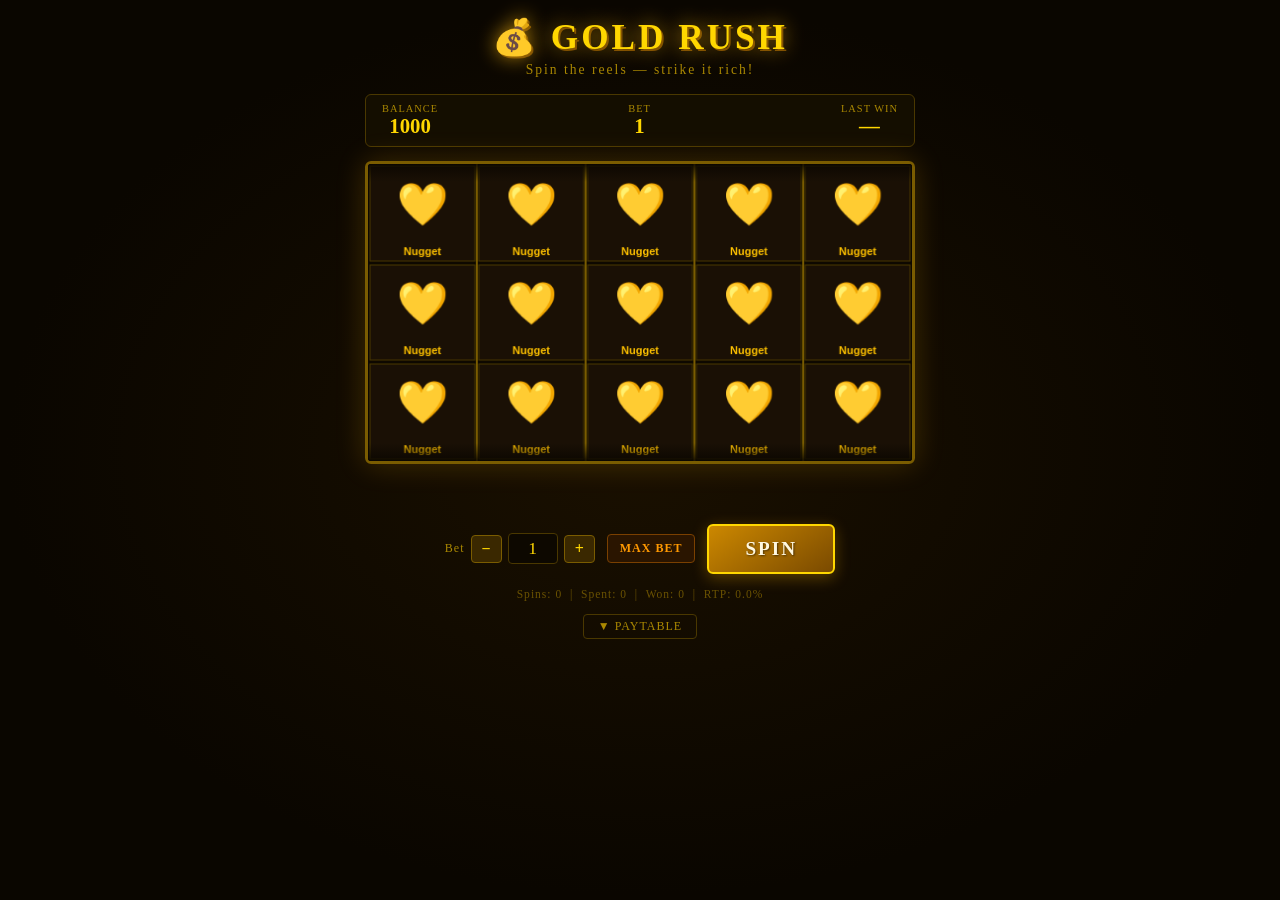
==== index.html @ b154edf0 "feat: Gold Rush slot game — core engine and deployment - 5-reel × 3-row canvas slot engine with 20 p" ====
<!DOCTYPE html>
<html lang="en">
<head>
  <meta charset="UTF-8" />
  <meta name="viewport" content="width=device-width, initial-scale=1.0" />
  <title>Gold Rush Slots</title>
  <link rel="stylesheet" href="css/style.css" />
</head>
<body>
  <h1>💰 Gold Rush</h1>
  <p class="subtitle">Spin the reels — strike it rich!</p>

  <div class="game-container">

    <!-- Balance bar -->
    <div class="balance-bar">
      <div class="balance-item">
        <span class="balance-label">Balance</span>
        <span class="balance-value" id="balanceDisplay">1000</span>
      </div>
      <div class="balance-item">
        <span class="balance-label">Bet</span>
        <span class="balance-value" id="betDisplay">1</span>
      </div>
      <div class="balance-item">
        <span class="balance-label">Last Win</span>
        <span class="balance-value" id="lastWinDisplay">—</span>
      </div>
    </div>

    <!-- Reels -->
    <div class="reel-wrapper">
      <div class="reel-overlay-top"></div>
      <canvas id="reelCanvas"></canvas>
      <div class="reel-overlay-bottom"></div>
    </div>

    <!-- Win message -->
    <div class="win-display" id="winDisplay"></div>

    <!-- Controls -->
    <div class="controls">
      <div class="bet-group">
        <span class="bet-label">Bet</span>
        <button class="btn btn-small" id="betDown">−</button>
        <span class="bet-display" id="betValue">1</span>
        <button class="btn btn-small" id="betUp">+</button>
      </div>
      <button class="btn btn-max-bet" id="maxBet">MAX BET</button>
      <button class="btn btn-spin" id="spinBtn">SPIN</button>
    </div>

    <!-- Stats -->
    <div class="stats-bar" id="statsBar">
      Spins: 0 &nbsp;|&nbsp; Spent: 0 &nbsp;|&nbsp; Won: 0 &nbsp;|&nbsp; RTP: —
    </div>

    <!-- Paytable toggle -->
    <button class="paytable-toggle" id="paytableToggle">▼ PAYTABLE</button>

    <div class="paytable-panel" id="paytablePanel">
      <div class="paytable-title">— PAYTABLE (multiplier × bet) —</div>
      <div class="paytable-grid" id="paytableGrid"></div>
    </div>

  </div>

  <script src="js/symbols.js"></script>
  <script src="js/rng.js"></script>
  <script src="js/winDetection.js"></script>
  <script src="js/renderer.js"></script>
  <script src="js/game.js"></script>
  <script>
    // Init renderer
    const canvas = document.getElementById('reelCanvas');
    const renderer = new Renderer(canvas);
    renderer.drawGrid(renderer.grid, [], 0);

    // Init game
    const game = new GoldRushGame(renderer);

    // UI elements
    const balanceEl = document.getElementById('balanceDisplay');
    const betValueEl = document.getElementById('betValue');
    const betDisplayEl = document.getElementById('betDisplay');
    const lastWinEl = document.getElementById('lastWinDisplay');
    const winDisplayEl = document.getElementById('winDisplay');
    const spinBtn = document.getElementById('spinBtn');
    const statsBar = document.getElementById('statsBar');

    function updateUI() {
      const stats = game.getStats();
      balanceEl.textContent = stats.balance;
      betValueEl.textContent = stats.bet;
      betDisplayEl.textContent = stats.bet;
      const s = stats;
      statsBar.innerHTML = `Spins: ${s.spinCount} &nbsp;|&nbsp; Spent: ${s.totalSpent} &nbsp;|&nbsp; Won: ${s.totalWon} &nbsp;|&nbsp; RTP: ${s.rtp}%`;
    }

    game.onBalanceChange = (bal) => {
      balanceEl.textContent = bal;
    };

    game.onWin = (wins, payout) => {
      lastWinEl.textContent = payout;
      lastWinEl.classList.add('win-flash');
      setTimeout(() => lastWinEl.classList.remove('win-flash'), 2000);

      const lineWins = wins.filter(w => w.payline);
      const scatterWin = wins.find(w => w.symbol === 'scatter' && !w.payline);
      const parts = [];
      if (scatterWin) parts.push(`${scatterWin.count}× SCATTER pays ${scatterWin.payout}!`);
      if (lineWins.length > 0) {
        const best = lineWins.reduce((a, b) => a.payout > b.payout ? a : b);
        const sym = SYMBOLS[best.symbol.toUpperCase()] || Object.values(SYMBOLS).find(s => s.id === best.symbol);
        parts.push(`${best.count}× ${sym ? sym.emoji + sym.label : best.symbol} → ${best.payout} coins`);
        if (lineWins.length > 1) parts.push(`+${lineWins.length - 1} more line${lineWins.length > 2 ? 's' : ''}!`);
      }
      winDisplayEl.textContent = parts.join('  ·  ');
      setTimeout(() => { winDisplayEl.textContent = ''; }, 4000);
      updateUI();
    };

    game.onSpin = () => {
      spinBtn.disabled = true;
      spinBtn.classList.add('spinning');
      spinBtn.textContent = '...';
      winDisplayEl.textContent = '';
      lastWinEl.textContent = '—';
      updateUI();
    };

    // Bet controls
    document.getElementById('betDown').addEventListener('click', () => {
      game.setBet(game.bet - 1);
      updateUI();
    });
    document.getElementById('betUp').addEventListener('click', () => {
      game.setBet(game.bet + 1);
      updateUI();
    });
    document.getElementById('maxBet').addEventListener('click', () => {
      game.setBet(50);
      updateUI();
    });

    // Spin
    spinBtn.addEventListener('click', async () => {
      if (!game.canSpin()) return;
      await game.spin();
      spinBtn.disabled = false;
      spinBtn.classList.remove('spinning');
      spinBtn.textContent = 'SPIN';
      if (game.balance < game.bet) {
        spinBtn.disabled = true;
        winDisplayEl.textContent = '💸 Out of coins! Refresh to restart.';
      }
      updateUI();
    });

    // Spacebar to spin
    document.addEventListener('keydown', (e) => {
      if (e.code === 'Space' && game.canSpin()) {
        e.preventDefault();
        spinBtn.click();
      }
    });

    // Paytable
    const paytablePanel = document.getElementById('paytablePanel');
    const paytableGrid = document.getElementById('paytableGrid');
    document.getElementById('paytableToggle').addEventListener('click', function () {
      paytablePanel.classList.toggle('open');
      this.textContent = paytablePanel.classList.contains('open') ? '▲ PAYTABLE' : '▼ PAYTABLE';
    });

    // Build paytable
    Object.entries(PAYTABLE).forEach(([id, pays]) => {
      const sym = Object.values(SYMBOLS).find(s => s.id === id);
      if (!sym) return;
      const row = document.createElement('div');
      row.className = 'pt-row';
      row.innerHTML = `<span class="pt-sym">${sym.emoji} ${sym.label}</span>
        <span class="pt-vals">3×${pays[3] || '—'} · 4×${pays[4] || '—'} · 5×${pays[5] || '—'}</span>`;
      paytableGrid.appendChild(row);
    });

    updateUI();
  </script>
</body>
</html>
---- css/style.css ----
* { box-sizing: border-box; margin: 0; padding: 0; }

body {
  background: #0a0600;
  color: #f5d060;
  font-family: 'Georgia', serif;
  min-height: 100vh;
  display: flex;
  flex-direction: column;
  align-items: center;
  padding: 16px;
  background-image:
    radial-gradient(ellipse at center, #1a1000 0%, #0a0600 70%);
}

h1 {
  font-size: clamp(1.4rem, 4vw, 2.2rem);
  color: #FFD700;
  text-shadow: 0 0 20px #b8860b, 2px 2px 0 #7a4a00;
  letter-spacing: 3px;
  margin-bottom: 4px;
  text-transform: uppercase;
}

.subtitle {
  color: #aa8800;
  font-size: 0.85rem;
  letter-spacing: 2px;
  margin-bottom: 16px;
}

.game-container {
  display: flex;
  flex-direction: column;
  align-items: center;
  gap: 14px;
  max-width: 600px;
  width: 100%;
}

/* Reel canvas */
.reel-wrapper {
  position: relative;
  border: 3px solid #7a5c00;
  border-radius: 6px;
  box-shadow: 0 0 30px rgba(255,180,0,0.2), inset 0 0 20px rgba(0,0,0,0.6);
  overflow: hidden;
  width: 100%;
  max-width: 550px;
}

#reelCanvas {
  display: block;
  width: 100%;
  height: auto;
  background: #0d0800;
}

/* Top strip */
.reel-overlay-top, .reel-overlay-bottom {
  position: absolute;
  left: 0; right: 0;
  height: 18px;
  pointer-events: none;
  z-index: 2;
}
.reel-overlay-top { top: 0; background: linear-gradient(to bottom, rgba(10,6,0,0.85), transparent); }
.reel-overlay-bottom { bottom: 0; background: linear-gradient(to top, rgba(10,6,0,0.85), transparent); }

/* Balance bar */
.balance-bar {
  display: flex;
  justify-content: space-between;
  align-items: center;
  width: 100%;
  max-width: 550px;
  background: #140e00;
  border: 1px solid #4a3800;
  border-radius: 6px;
  padding: 8px 16px;
  gap: 8px;
}

.balance-item {
  display: flex;
  flex-direction: column;
  align-items: center;
}

.balance-label {
  font-size: 0.65rem;
  color: #aa8800;
  letter-spacing: 1px;
  text-transform: uppercase;
}

.balance-value {
  font-size: 1.3rem;
  font-weight: bold;
  color: #FFD700;
}

.balance-value.win-flash {
  color: #00ff88;
  text-shadow: 0 0 10px #00ff88;
}

/* Controls */
.controls {
  display: flex;
  align-items: center;
  justify-content: center;
  gap: 12px;
  width: 100%;
  max-width: 550px;
  flex-wrap: wrap;
}

.bet-group {
  display: flex;
  align-items: center;
  gap: 6px;
}

.bet-label {
  font-size: 0.75rem;
  color: #aa8800;
  letter-spacing: 1px;
}

.btn {
  border: none;
  cursor: pointer;
  font-family: inherit;
  border-radius: 4px;
  transition: filter 0.1s, transform 0.1s;
  font-weight: bold;
}
.btn:hover { filter: brightness(1.15); }
.btn:active { transform: scale(0.96); }
.btn:disabled { opacity: 0.4; cursor: not-allowed; transform: none; filter: none; }

.btn-small {
  background: #3a2800;
  color: #FFD700;
  border: 1px solid #7a5c00;
  padding: 4px 10px;
  font-size: 1rem;
}

.bet-display {
  background: #0d0800;
  color: #FFD700;
  border: 1px solid #4a3800;
  padding: 4px 12px;
  font-size: 1.1rem;
  min-width: 50px;
  text-align: center;
  border-radius: 4px;
}

.btn-spin {
  background: linear-gradient(145deg, #cc8800, #7a4a00);
  color: #fff8e0;
  border: 2px solid #FFD700;
  padding: 12px 36px;
  font-size: 1.2rem;
  letter-spacing: 2px;
  text-shadow: 1px 1px 2px rgba(0,0,0,0.5);
  box-shadow: 0 4px 15px rgba(255,180,0,0.3);
  border-radius: 6px;
}

.btn-spin.spinning {
  background: linear-gradient(145deg, #555, #333);
  border-color: #888;
  color: #aaa;
}

.btn-max-bet {
  background: #2a1500;
  color: #ff9900;
  border: 1px solid #7a4000;
  padding: 6px 12px;
  font-size: 0.75rem;
  letter-spacing: 1px;
}

/* Win display */
.win-display {
  min-height: 32px;
  text-align: center;
  font-size: 1rem;
  color: #00ff88;
  text-shadow: 0 0 8px #00cc66;
  letter-spacing: 1px;
  font-weight: bold;
}

/* Paytable */
.paytable-toggle {
  background: none;
  border: 1px solid #4a3800;
  color: #aa8800;
  padding: 4px 14px;
  font-size: 0.75rem;
  letter-spacing: 1px;
  cursor: pointer;
  border-radius: 4px;
  font-family: inherit;
}
.paytable-toggle:hover { color: #FFD700; border-color: #7a5c00; }

.paytable-panel {
  display: none;
  background: #0d0800;
  border: 1px solid #4a3800;
  border-radius: 6px;
  padding: 16px;
  width: 100%;
  max-width: 550px;
}
.paytable-panel.open { display: block; }

.paytable-title {
  font-size: 0.9rem;
  color: #FFD700;
  letter-spacing: 2px;
  text-align: center;
  margin-bottom: 10px;
}

.paytable-grid {
  display: grid;
  grid-template-columns: repeat(2, 1fr);
  gap: 6px 16px;
}

.pt-row {
  display: flex;
  justify-content: space-between;
  align-items: center;
  font-size: 0.8rem;
  border-bottom: 1px solid #2a1e00;
  padding: 3px 0;
}

.pt-sym { color: #f5d060; }
.pt-vals { color: #aa8800; font-size: 0.72rem; }

/* Stats */
.stats-bar {
  display: flex;
  gap: 16px;
  font-size: 0.72rem;
  color: #6a5200;
  letter-spacing: 1px;
  flex-wrap: wrap;
  justify-content: center;
}

/* Responsive */
@media (max-width: 480px) {
  .controls { gap: 8px; }
  .btn-spin { padding: 10px 24px; font-size: 1rem; }
  .balance-value { font-size: 1.1rem; }
}
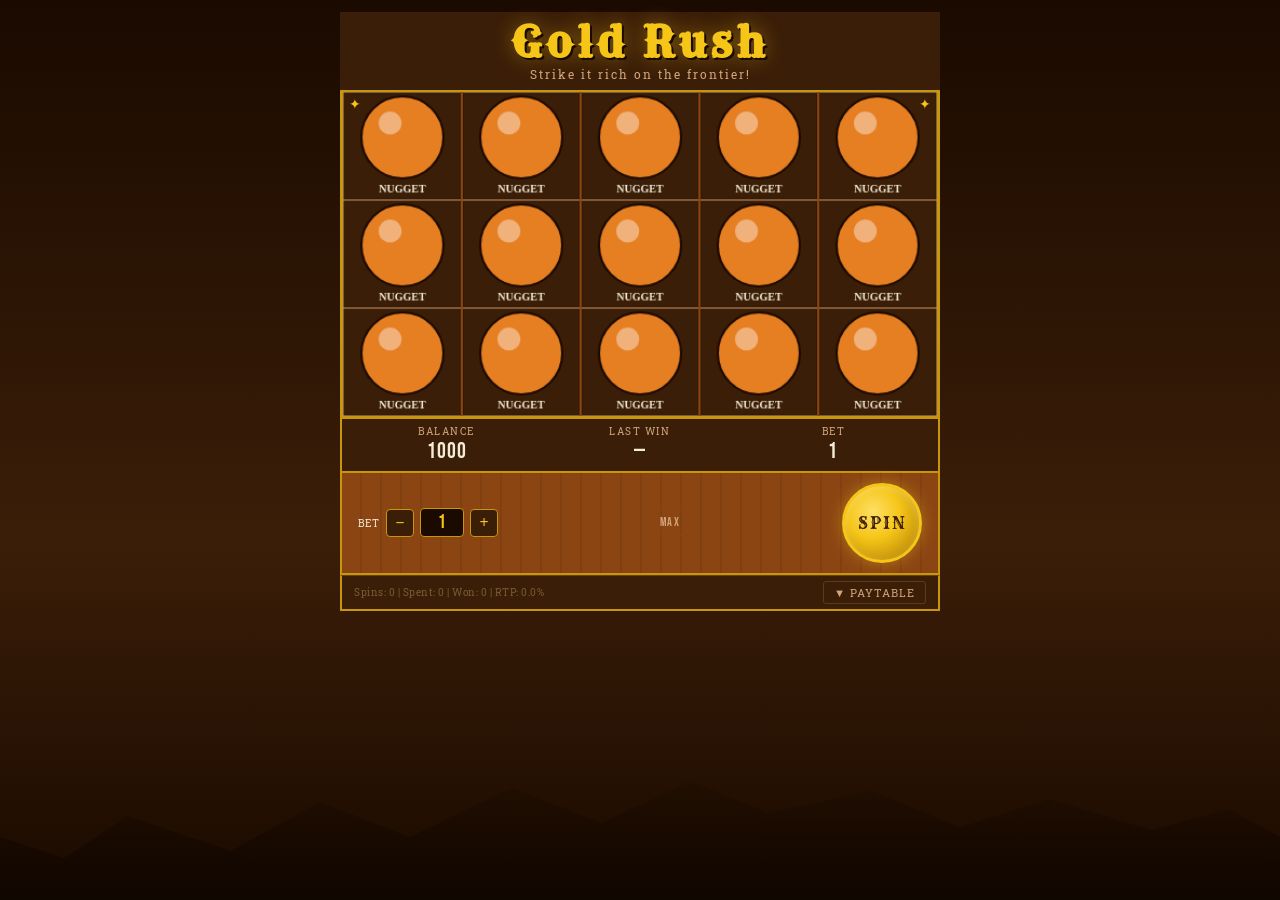
==== commit 7be2bf18: "feat: integrate UX design spec (LUC-4) into Gold Rush slot game - Apply color palette: #F5C518 gold," ====
--- a/index.html
+++ b/index.html
@@ -7,10 +7,25 @@
   <link rel="stylesheet" href="css/style.css" />
 </head>
 <body>
-  <h1>💰 Gold Rush</h1>
-  <p class="subtitle">Spin the reels — strike it rich!</p>
-
-  <div class="game-container">
+  <div class="game-wrapper">
+
+    <!-- Header -->
+    <div class="game-header">
+      <h1>Gold Rush</h1>
+      <p class="subtitle">Strike it rich on the frontier!</p>
+    </div>
+
+    <!-- Reel section -->
+    <div class="reel-section">
+      <div class="reel-frame">
+        <!-- Win banner slides in over reels -->
+        <div class="win-banner" id="winBanner">
+          <div class="win-banner-label" id="winBannerLabel">WIN!</div>
+          <div class="win-banner-amount" id="winBannerAmount"></div>
+        </div>
+        <canvas id="reelCanvas"></canvas>
+      </div>
+    </div>
 
     <!-- Balance bar -->
     <div class="balance-bar">
@@ -19,48 +34,48 @@
         <span class="balance-value" id="balanceDisplay">1000</span>
       </div>
       <div class="balance-item">
-        <span class="balance-label">Bet</span>
-        <span class="balance-value" id="betDisplay">1</span>
-      </div>
-      <div class="balance-item">
         <span class="balance-label">Last Win</span>
         <span class="balance-value" id="lastWinDisplay">—</span>
       </div>
-    </div>
-
-    <!-- Reels -->
-    <div class="reel-wrapper">
-      <div class="reel-overlay-top"></div>
-      <canvas id="reelCanvas"></canvas>
-      <div class="reel-overlay-bottom"></div>
-    </div>
-
-    <!-- Win message -->
-    <div class="win-display" id="winDisplay"></div>
-
-    <!-- Controls -->
-    <div class="controls">
+      <div class="balance-item">
+        <span class="balance-label">Bet</span>
+        <span class="balance-value" id="betDisplayTop">1</span>
+      </div>
+    </div>
+
+    <!-- Bonus badge -->
+    <div class="bonus-badge" id="bonusBadge">FREE SPINS — ×2</div>
+
+    <!-- Control bar -->
+    <div class="control-bar">
       <div class="bet-group">
         <span class="bet-label">Bet</span>
-        <button class="btn btn-small" id="betDown">−</button>
+        <button class="btn-adj" id="betDown" aria-label="Decrease bet">−</button>
         <span class="bet-display" id="betValue">1</span>
-        <button class="btn btn-small" id="betUp">+</button>
-      </div>
-      <button class="btn btn-max-bet" id="maxBet">MAX BET</button>
-      <button class="btn btn-spin" id="spinBtn">SPIN</button>
-    </div>
-
-    <!-- Stats -->
-    <div class="stats-bar" id="statsBar">
-      Spins: 0 &nbsp;|&nbsp; Spent: 0 &nbsp;|&nbsp; Won: 0 &nbsp;|&nbsp; RTP: —
-    </div>
-
-    <!-- Paytable toggle -->
-    <button class="paytable-toggle" id="paytableToggle">▼ PAYTABLE</button>
-
+        <button class="btn-adj" id="betUp" aria-label="Increase bet">+</button>
+      </div>
+
+      <button class="btn-max-bet" id="maxBet">MAX</button>
+
+      <div class="spin-btn-wrap">
+        <button class="btn-spin" id="spinBtn" aria-label="Spin reels">SPIN</button>
+      </div>
+    </div>
+
+    <!-- Secondary bar: stats + paytable toggle -->
+    <div class="secondary-bar">
+      <span class="stats-text" id="statsBar">Spins: 0 | Spent: 0 | Won: 0 | RTP: —</span>
+      <button class="btn-paytable" id="paytableToggle">▼ PAYTABLE</button>
+    </div>
+
+    <!-- Paytable -->
     <div class="paytable-panel" id="paytablePanel">
-      <div class="paytable-title">— PAYTABLE (multiplier × bet) —</div>
-      <div class="paytable-grid" id="paytableGrid"></div>
+      <div class="paytable-title">Paytable · Multiplier × Bet</div>
+      <div class="pt-grid" id="ptGrid"></div>
+      <p style="font-family:'Roboto Slab',serif;font-size:0.68rem;color:#7a5c30;text-align:center;margin-top:10px;">
+        Wild substitutes all symbols except Scatter &nbsp;·&nbsp;
+        3+ Scatters anywhere = 10 Free Spins (×2 multiplier)
+      </p>
     </div>
 
   </div>
@@ -71,66 +86,93 @@
   <script src="js/renderer.js"></script>
   <script src="js/game.js"></script>
   <script>
-    // Init renderer
+    // ── Init ──────────────────────────────────────────────
     const canvas = document.getElementById('reelCanvas');
     const renderer = new Renderer(canvas);
     renderer.drawGrid(renderer.grid, [], 0);
 
-    // Init game
     const game = new GoldRushGame(renderer);
 
-    // UI elements
-    const balanceEl = document.getElementById('balanceDisplay');
-    const betValueEl = document.getElementById('betValue');
-    const betDisplayEl = document.getElementById('betDisplay');
-    const lastWinEl = document.getElementById('lastWinDisplay');
-    const winDisplayEl = document.getElementById('winDisplay');
-    const spinBtn = document.getElementById('spinBtn');
-    const statsBar = document.getElementById('statsBar');
-
+    // ── DOM refs ──────────────────────────────────────────
+    const balanceEl    = document.getElementById('balanceDisplay');
+    const betValueEl   = document.getElementById('betValue');
+    const betTopEl     = document.getElementById('betDisplayTop');
+    const lastWinEl    = document.getElementById('lastWinDisplay');
+    const spinBtn      = document.getElementById('spinBtn');
+    const statsBar     = document.getElementById('statsBar');
+    const bonusBadge   = document.getElementById('bonusBadge');
+    const winBanner    = document.getElementById('winBanner');
+    const winBannerLabel  = document.getElementById('winBannerLabel');
+    const winBannerAmount = document.getElementById('winBannerAmount');
+
+    let bannerTimer = null;
+
+    // ── Win banner ────────────────────────────────────────
+    function showBanner(label, amount, tier) {
+      winBannerLabel.textContent = label;
+      winBannerAmount.textContent = `${amount} COINS`;
+      winBanner.className = 'win-banner visible' + (tier === 'mega' ? ' mega-win' : tier === 'big' ? ' big-win' : '');
+      if (bannerTimer) clearTimeout(bannerTimer);
+      const duration = tier === 'mega' ? 4000 : tier === 'big' ? 3000 : 2200;
+      bannerTimer = setTimeout(hideBanner, duration);
+    }
+
+    function hideBanner() {
+      winBanner.className = 'win-banner';
+    }
+
+    // ── Stats update ──────────────────────────────────────
     function updateUI() {
-      const stats = game.getStats();
-      balanceEl.textContent = stats.balance;
-      betValueEl.textContent = stats.bet;
-      betDisplayEl.textContent = stats.bet;
-      const s = stats;
-      statsBar.innerHTML = `Spins: ${s.spinCount} &nbsp;|&nbsp; Spent: ${s.totalSpent} &nbsp;|&nbsp; Won: ${s.totalWon} &nbsp;|&nbsp; RTP: ${s.rtp}%`;
-    }
-
-    game.onBalanceChange = (bal) => {
-      balanceEl.textContent = bal;
-    };
-
-    game.onWin = (wins, payout) => {
-      lastWinEl.textContent = payout;
-      lastWinEl.classList.add('win-flash');
-      setTimeout(() => lastWinEl.classList.remove('win-flash'), 2000);
-
-      const lineWins = wins.filter(w => w.payline);
-      const scatterWin = wins.find(w => w.symbol === 'scatter' && !w.payline);
-      const parts = [];
-      if (scatterWin) parts.push(`${scatterWin.count}× SCATTER pays ${scatterWin.payout}!`);
-      if (lineWins.length > 0) {
-        const best = lineWins.reduce((a, b) => a.payout > b.payout ? a : b);
-        const sym = SYMBOLS[best.symbol.toUpperCase()] || Object.values(SYMBOLS).find(s => s.id === best.symbol);
-        parts.push(`${best.count}× ${sym ? sym.emoji + sym.label : best.symbol} → ${best.payout} coins`);
-        if (lineWins.length > 1) parts.push(`+${lineWins.length - 1} more line${lineWins.length > 2 ? 's' : ''}!`);
-      }
-      winDisplayEl.textContent = parts.join('  ·  ');
-      setTimeout(() => { winDisplayEl.textContent = ''; }, 4000);
-      updateUI();
-    };
+      const s = game.getStats();
+      balanceEl.textContent = s.balance;
+      betValueEl.textContent = s.bet;
+      betTopEl.textContent = s.bet;
+      statsBar.textContent = `Spins: ${s.spinCount} | Spent: ${s.totalSpent} | Won: ${s.totalWon} | RTP: ${s.rtp}%`;
+    }
+
+    // ── Game callbacks ────────────────────────────────────
+    game.onBalanceChange = (bal) => { balanceEl.textContent = bal; };
 
     game.onSpin = () => {
       spinBtn.disabled = true;
       spinBtn.classList.add('spinning');
       spinBtn.textContent = '...';
-      winDisplayEl.textContent = '';
+      hideBanner();
       lastWinEl.textContent = '—';
       updateUI();
     };
 
-    // Bet controls
+    game.onWin = (wins, payout) => {
+      lastWinEl.textContent = payout;
+      lastWinEl.classList.add('win-flash');
+      setTimeout(() => lastWinEl.classList.remove('win-flash'), 1800);
+
+      // Determine win tier for banner (Big Win = 20x bet, Mega Win = 50x bet)
+      const multiplier = payout / game.bet;
+      let tier = 'normal', label = 'WIN!';
+      if (multiplier >= 50) { tier = 'mega'; label = '💰 MEGA WIN! 💰'; }
+      else if (multiplier >= 20) { tier = 'big'; label = '★ BIG WIN! ★'; }
+
+      showBanner(label, payout, tier);
+      updateUI();
+    };
+
+    game.onFreeSpinsTriggered = (count, mult) => {
+      bonusBadge.textContent = `FREE SPINS: ${count} remaining (×${mult})`;
+      bonusBadge.classList.add('active');
+      showBanner(`FREE SPINS TRIGGERED!`, `${count} SPINS × ${mult}`, 'big');
+    };
+
+    game.onFreeSpinsUpdate = (remaining) => {
+      bonusBadge.textContent = `FREE SPINS: ${remaining} remaining (×${game.freeSpinsMultiplier})`;
+    };
+
+    game.onFreeSpinsComplete = () => {
+      bonusBadge.classList.remove('active');
+      showBanner('Free Spins Complete!', game.totalWon, 'normal');
+    };
+
+    // ── Bet controls ──────────────────────────────────────
     document.getElementById('betDown').addEventListener('click', () => {
       game.setBet(game.bet - 1);
       updateUI();
@@ -144,47 +186,51 @@
       updateUI();
     });
 
-    // Spin
-    spinBtn.addEventListener('click', async () => {
+    // ── Spin ──────────────────────────────────────────────
+    async function doSpin() {
       if (!game.canSpin()) return;
       await game.spin();
       spinBtn.disabled = false;
       spinBtn.classList.remove('spinning');
-      spinBtn.textContent = 'SPIN';
-      if (game.balance < game.bet) {
+      spinBtn.textContent = game.inBonusRound ? 'FREE' : 'SPIN';
+
+      if (!game.inBonusRound && game.balance < game.bet) {
         spinBtn.disabled = true;
-        winDisplayEl.textContent = '💸 Out of coins! Refresh to restart.';
+        showBanner('Out of Coins!', 'Refresh to restart', 'normal');
       }
       updateUI();
-    });
-
-    // Spacebar to spin
+    }
+
+    spinBtn.addEventListener('click', doSpin);
+
+    // Spacebar shortcut (§5 spec)
     document.addEventListener('keydown', (e) => {
-      if (e.code === 'Space' && game.canSpin()) {
+      if (e.code === 'Space' && !e.repeat && game.canSpin()) {
         e.preventDefault();
-        spinBtn.click();
+        doSpin();
       }
     });
 
-    // Paytable
-    const paytablePanel = document.getElementById('paytablePanel');
-    const paytableGrid = document.getElementById('paytableGrid');
-    document.getElementById('paytableToggle').addEventListener('click', function () {
-      paytablePanel.classList.toggle('open');
-      this.textContent = paytablePanel.classList.contains('open') ? '▲ PAYTABLE' : '▼ PAYTABLE';
-    });
-
-    // Build paytable
+    // ── Paytable ──────────────────────────────────────────
+    const ptGrid = document.getElementById('ptGrid');
     Object.entries(PAYTABLE).forEach(([id, pays]) => {
       const sym = Object.values(SYMBOLS).find(s => s.id === id);
       if (!sym) return;
+      const shapeChar = { star:'★', diamond:'◆', rect:'▬', circle:'●', cross:'✚', horseshoe:'∪', hat:'⌂', square:'■' };
       const row = document.createElement('div');
       row.className = 'pt-row';
-      row.innerHTML = `<span class="pt-sym">${sym.emoji} ${sym.label}</span>
-        <span class="pt-vals">3×${pays[3] || '—'} · 4×${pays[4] || '—'} · 5×${pays[5] || '—'}</span>`;
-      paytableGrid.appendChild(row);
-    });
-
+      row.innerHTML = `<span class="pt-sym" style="color:${sym.color}">${shapeChar[sym.shape]||'•'} ${sym.label}</span>
+        <span class="pt-vals">${pays[3]}× · ${pays[4]}× · ${pays[5]}×</span>`;
+      ptGrid.appendChild(row);
+    });
+
+    document.getElementById('paytableToggle').addEventListener('click', function () {
+      const panel = document.getElementById('paytablePanel');
+      panel.classList.toggle('open');
+      this.textContent = panel.classList.contains('open') ? '▲ PAYTABLE' : '▼ PAYTABLE';
+    });
+
+    // ── Initial render ────────────────────────────────────
     updateUI();
   </script>
 </body>
--- a/css/style.css
+++ b/css/style.css
@@ -1,267 +1,429 @@
+/* Gold Rush Slot — Visual spec integration (LUC-4/LUC-5) */
+/* Fonts: Rye (title/banners), Bebas Neue (balance/bet), Roboto Slab (paytable) */
+@import url('https://fonts.googleapis.com/css2?family=Rye&family=Bebas+Neue&family=Roboto+Slab:wght@400;700&display=swap');
+
+/* Color palette from LUC-4 §2 */
+:root {
+  --gold-primary: #F5C518;
+  --gold-dark: #C8960C;
+  --deep-brown: #3B1E08;
+  --saddle-brown: #8B4513;
+  --warm-tan: #D2A679;
+  --sky-blue: #6BAED6;
+  --crimson-red: #C0392B;
+  --off-white: #F5ECD7;
+  --shadow-black: #1A0A00;
+  --green-win: #27AE60;
+}
+
 * { box-sizing: border-box; margin: 0; padding: 0; }
 
 body {
-  background: #0a0600;
-  color: #f5d060;
-  font-family: 'Georgia', serif;
+  background: linear-gradient(180deg, #1A0A00 0%, #3B1E08 60%, #1A0A00 100%);
   min-height: 100vh;
   display: flex;
   flex-direction: column;
   align-items: center;
-  padding: 16px;
-  background-image:
-    radial-gradient(ellipse at center, #1a1000 0%, #0a0600 70%);
+  padding: 12px 8px 24px;
+  position: relative;
+  overflow-x: hidden;
+}
+
+/* Mountain silhouette background (§8) */
+body::before {
+  content: '';
+  position: fixed;
+  bottom: 0; left: 0; right: 0;
+  height: 140px;
+  background: linear-gradient(to top, #0d0500 0%, transparent 100%);
+  clip-path: polygon(0% 100%, 0% 55%, 5% 70%, 10% 40%, 18% 65%, 25% 30%, 32% 55%, 40% 20%, 47% 45%, 54% 15%, 60% 38%, 68% 22%, 75% 48%, 82% 28%, 90% 50%, 96% 35%, 100% 55%, 100% 100%);
+  pointer-events: none;
+  z-index: 0;
+  opacity: 0.7;
+}
+
+.game-wrapper {
+  position: relative;
+  z-index: 1;
+  display: flex;
+  flex-direction: column;
+  align-items: center;
+  width: 100%;
+  max-width: 600px;
+  gap: 0;
+}
+
+/* ── Header ── */
+.game-header {
+  width: 100%;
+  background: var(--deep-brown);
+  border-bottom: 2px solid var(--gold-dark);
+  padding: 10px 16px 8px;
+  text-align: center;
 }
 
 h1 {
-  font-size: clamp(1.4rem, 4vw, 2.2rem);
-  color: #FFD700;
-  text-shadow: 0 0 20px #b8860b, 2px 2px 0 #7a4a00;
-  letter-spacing: 3px;
-  margin-bottom: 4px;
-  text-transform: uppercase;
+  font-family: 'Rye', 'Georgia', serif;
+  font-size: clamp(1.8rem, 5vw, 2.6rem);
+  color: var(--gold-primary);
+  text-shadow: 2px 2px 0 var(--shadow-black), 0 0 20px rgba(245,197,24,0.4);
+  letter-spacing: 4px;
+  line-height: 1;
 }
 
 .subtitle {
-  color: #aa8800;
-  font-size: 0.85rem;
+  font-family: 'Roboto Slab', serif;
+  color: var(--warm-tan);
+  font-size: 0.78rem;
   letter-spacing: 2px;
-  margin-bottom: 16px;
-}
-
-.game-container {
-  display: flex;
-  flex-direction: column;
-  align-items: center;
-  gap: 14px;
-  max-width: 600px;
-  width: 100%;
-}
-
-/* Reel canvas */
-.reel-wrapper {
+  margin-top: 2px;
+}
+
+/* ── Reel window ── */
+.reel-section {
+  width: 100%;
   position: relative;
-  border: 3px solid #7a5c00;
-  border-radius: 6px;
-  box-shadow: 0 0 30px rgba(255,180,0,0.2), inset 0 0 20px rgba(0,0,0,0.6);
+}
+
+.reel-frame {
+  width: 100%;
+  background: var(--saddle-brown);
+  border: 3px solid var(--gold-dark);
+  border-top: none;
+  position: relative;
   overflow: hidden;
-  width: 100%;
-  max-width: 550px;
-}
+}
+
+/* Gold corner flourishes */
+.reel-frame::before, .reel-frame::after {
+  content: '✦';
+  position: absolute;
+  color: var(--gold-primary);
+  font-size: 14px;
+  top: 4px;
+  z-index: 3;
+  pointer-events: none;
+}
+.reel-frame::before { left: 6px; }
+.reel-frame::after  { right: 6px; }
 
 #reelCanvas {
   display: block;
   width: 100%;
   height: auto;
-  background: #0d0800;
-}
-
-/* Top strip */
-.reel-overlay-top, .reel-overlay-bottom {
+}
+
+/* Payline number indicators on left/right edges */
+.payline-indicators {
+  display: none; /* shown only on wider screens */
+}
+
+/* ── Win banner (§6) — slides down from top of reel window ── */
+.win-banner {
   position: absolute;
-  left: 0; right: 0;
-  height: 18px;
+  top: 0; left: 0; right: 0;
+  transform: translateY(-100%);
+  transition: transform 0.35s cubic-bezier(0.34,1.56,0.64,1);
+  background: rgba(59,30,8,0.94);
+  border-bottom: 2px solid var(--gold-primary);
+  padding: 10px 16px;
+  text-align: center;
+  z-index: 10;
   pointer-events: none;
-  z-index: 2;
-}
-.reel-overlay-top { top: 0; background: linear-gradient(to bottom, rgba(10,6,0,0.85), transparent); }
-.reel-overlay-bottom { bottom: 0; background: linear-gradient(to top, rgba(10,6,0,0.85), transparent); }
-
-/* Balance bar */
+}
+.win-banner.visible { transform: translateY(0); }
+
+.win-banner-label {
+  font-family: 'Rye', serif;
+  color: var(--gold-primary);
+  font-size: clamp(0.9rem, 3vw, 1.4rem);
+  text-shadow: 0 0 12px rgba(245,197,24,0.6);
+  letter-spacing: 3px;
+}
+.win-banner-amount {
+  font-family: 'Bebas Neue', 'Impact', sans-serif;
+  color: var(--off-white);
+  font-size: clamp(1.6rem, 5vw, 2.4rem);
+  letter-spacing: 2px;
+}
+.win-banner.big-win .win-banner-label { color: #FFD700; font-size: clamp(1.1rem, 3.5vw, 1.8rem); }
+.win-banner.mega-win .win-banner-label { color: #FF6B35; font-size: clamp(1.3rem, 4vw, 2rem); animation: winPulse 0.5s ease-in-out infinite alternate; }
+
+@keyframes winPulse {
+  from { text-shadow: 0 0 10px rgba(255,107,53,0.6); }
+  to   { text-shadow: 0 0 30px rgba(255,107,53,1), 0 0 60px rgba(255,107,53,0.4); }
+}
+
+/* ── Balance bar ── */
 .balance-bar {
-  display: flex;
+  width: 100%;
+  background: var(--deep-brown);
+  border: 2px solid var(--gold-dark);
+  border-top: none;
+  display: flex;
+  justify-content: space-around;
+  align-items: center;
+  padding: 6px 12px;
+  gap: 8px;
+}
+
+.balance-item {
+  display: flex;
+  flex-direction: column;
+  align-items: center;
+  min-width: 70px;
+}
+
+.balance-label {
+  font-family: 'Roboto Slab', serif;
+  font-size: 0.6rem;
+  color: var(--warm-tan);
+  letter-spacing: 1.5px;
+  text-transform: uppercase;
+}
+
+.balance-value {
+  font-family: 'Bebas Neue', 'Impact', sans-serif;
+  font-size: 1.4rem;
+  color: var(--off-white);
+  letter-spacing: 1px;
+}
+.balance-value.win-flash {
+  color: var(--green-win);
+  text-shadow: 0 0 8px var(--green-win);
+  transition: color 0.2s, text-shadow 0.2s;
+}
+
+/* ── Bonus round badge ── */
+.bonus-badge {
+  display: none;
+  background: var(--sky-blue);
+  color: var(--shadow-black);
+  font-family: 'Rye', serif;
+  font-size: 0.8rem;
+  letter-spacing: 2px;
+  padding: 4px 12px;
+  border-radius: 20px;
+  text-align: center;
+  animation: badgePulse 1s ease-in-out infinite alternate;
+}
+.bonus-badge.active { display: block; }
+
+@keyframes badgePulse {
+  from { box-shadow: 0 0 6px var(--sky-blue); }
+  to   { box-shadow: 0 0 20px var(--sky-blue), 0 0 40px rgba(107,174,214,0.4); }
+}
+
+/* ── Control bar ── */
+.control-bar {
+  width: 100%;
+  background: var(--saddle-brown);
+  background-image: repeating-linear-gradient(
+    90deg,
+    transparent 0px,
+    transparent 18px,
+    rgba(0,0,0,0.08) 18px,
+    rgba(0,0,0,0.08) 20px
+  );
+  border: 2px solid var(--gold-dark);
+  border-top: none;
+  padding: 10px 16px;
+  display: flex;
+  align-items: center;
   justify-content: space-between;
-  align-items: center;
-  width: 100%;
-  max-width: 550px;
-  background: #140e00;
-  border: 1px solid #4a3800;
-  border-radius: 6px;
-  padding: 8px 16px;
-  gap: 8px;
-}
-
-.balance-item {
-  display: flex;
-  flex-direction: column;
-  align-items: center;
-}
-
-.balance-label {
+  gap: 10px;
+  flex-wrap: wrap;
+}
+
+/* Bet group */
+.bet-group {
+  display: flex;
+  align-items: center;
+  gap: 6px;
+  flex-shrink: 0;
+}
+
+.bet-label {
+  font-family: 'Roboto Slab', serif;
   font-size: 0.65rem;
-  color: #aa8800;
+  color: var(--off-white);
   letter-spacing: 1px;
   text-transform: uppercase;
 }
 
-.balance-value {
-  font-size: 1.3rem;
+.btn-adj {
+  background: var(--deep-brown);
+  color: var(--gold-primary);
+  border: 1px solid var(--gold-dark);
+  width: 28px; height: 28px;
+  border-radius: 4px;
+  font-size: 1rem;
   font-weight: bold;
-  color: #FFD700;
-}
-
-.balance-value.win-flash {
-  color: #00ff88;
-  text-shadow: 0 0 10px #00ff88;
-}
-
-/* Controls */
-.controls {
-  display: flex;
-  align-items: center;
-  justify-content: center;
-  gap: 12px;
-  width: 100%;
-  max-width: 550px;
-  flex-wrap: wrap;
-}
-
-.bet-group {
-  display: flex;
-  align-items: center;
-  gap: 6px;
-}
-
-.bet-label {
+  cursor: pointer;
+  display: flex; align-items: center; justify-content: center;
+  transition: background 0.1s, transform 0.1s;
+  font-family: inherit;
+}
+.btn-adj:hover { background: rgba(245,197,24,0.15); }
+.btn-adj:active { transform: scale(0.92); }
+.btn-adj:disabled { opacity: 0.35; cursor: not-allowed; }
+
+.bet-display {
+  font-family: 'Bebas Neue', sans-serif;
+  font-size: 1.2rem;
+  color: var(--gold-primary);
+  background: var(--shadow-black);
+  border: 1px solid var(--gold-dark);
+  padding: 2px 10px;
+  border-radius: 4px;
+  min-width: 44px;
+  text-align: center;
+  letter-spacing: 1px;
+}
+
+.btn-max-bet {
+  background: transparent;
+  border: 1px solid var(--saddle-brown);
+  color: var(--warm-tan);
+  font-family: 'Bebas Neue', sans-serif;
   font-size: 0.75rem;
-  color: #aa8800;
-  letter-spacing: 1px;
-}
-
-.btn {
-  border: none;
-  cursor: pointer;
-  font-family: inherit;
-  border-radius: 4px;
-  transition: filter 0.1s, transform 0.1s;
-  font-weight: bold;
-}
-.btn:hover { filter: brightness(1.15); }
-.btn:active { transform: scale(0.96); }
-.btn:disabled { opacity: 0.4; cursor: not-allowed; transform: none; filter: none; }
-
-.btn-small {
-  background: #3a2800;
-  color: #FFD700;
-  border: 1px solid #7a5c00;
-  padding: 4px 10px;
-  font-size: 1rem;
-}
-
-.bet-display {
-  background: #0d0800;
-  color: #FFD700;
-  border: 1px solid #4a3800;
-  padding: 4px 12px;
-  font-size: 1.1rem;
-  min-width: 50px;
-  text-align: center;
-  border-radius: 4px;
-}
-
-.btn-spin {
-  background: linear-gradient(145deg, #cc8800, #7a4a00);
-  color: #fff8e0;
-  border: 2px solid #FFD700;
-  padding: 12px 36px;
-  font-size: 1.2rem;
-  letter-spacing: 2px;
-  text-shadow: 1px 1px 2px rgba(0,0,0,0.5);
-  box-shadow: 0 4px 15px rgba(255,180,0,0.3);
-  border-radius: 6px;
-}
-
-.btn-spin.spinning {
-  background: linear-gradient(145deg, #555, #333);
-  border-color: #888;
-  color: #aaa;
-}
-
-.btn-max-bet {
-  background: #2a1500;
-  color: #ff9900;
-  border: 1px solid #7a4000;
-  padding: 6px 12px;
-  font-size: 0.75rem;
-  letter-spacing: 1px;
-}
-
-/* Win display */
-.win-display {
-  min-height: 32px;
-  text-align: center;
-  font-size: 1rem;
-  color: #00ff88;
-  text-shadow: 0 0 8px #00cc66;
-  letter-spacing: 1px;
-  font-weight: bold;
-}
-
-/* Paytable */
-.paytable-toggle {
-  background: none;
-  border: 1px solid #4a3800;
-  color: #aa8800;
-  padding: 4px 14px;
-  font-size: 0.75rem;
-  letter-spacing: 1px;
+  letter-spacing: 1.5px;
+  padding: 5px 10px;
   cursor: pointer;
   border-radius: 4px;
-  font-family: inherit;
-}
-.paytable-toggle:hover { color: #FFD700; border-color: #7a5c00; }
-
+  transition: color 0.1s, border-color 0.1s;
+  flex-shrink: 0;
+}
+.btn-max-bet:hover { color: var(--gold-primary); border-color: var(--gold-dark); }
+.btn-max-bet:disabled { opacity: 0.35; cursor: not-allowed; }
+
+/* SPIN button — circular gold (§5) */
+.spin-btn-wrap {
+  flex: 0 0 auto;
+  display: flex;
+  justify-content: center;
+}
+
+.btn-spin {
+  width: 80px; height: 80px;
+  border-radius: 50%;
+  background: radial-gradient(circle at 38% 35%, #FFE066, var(--gold-primary) 40%, var(--gold-dark) 75%, #7a5c00 100%);
+  border: 3px solid var(--gold-primary);
+  box-shadow: 0 0 16px rgba(245,197,24,0.4), inset 0 2px 6px rgba(255,255,255,0.25);
+  color: var(--deep-brown);
+  font-family: 'Rye', serif;
+  font-size: 1rem;
+  letter-spacing: 2px;
+  cursor: pointer;
+  transition: transform 0.08s, box-shadow 0.15s, background 0.2s;
+  position: relative;
+  overflow: hidden;
+}
+.btn-spin:hover {
+  transform: scale(1.05);
+  box-shadow: 0 0 28px rgba(245,197,24,0.6), inset 0 2px 6px rgba(255,255,255,0.3);
+}
+.btn-spin:active { transform: scale(0.95); }
+.btn-spin:disabled {
+  background: radial-gradient(circle at 38% 35%, #666, #444 60%, #222);
+  border-color: #555;
+  box-shadow: none;
+  color: #888;
+  cursor: not-allowed;
+}
+.btn-spin.spinning {
+  background: radial-gradient(circle at 38% 35%, #888, #555 60%, #333);
+  border-color: #777;
+  color: #aaa;
+  box-shadow: none;
+  animation: spinBtnPulse 0.7s ease-in-out infinite alternate;
+}
+@keyframes spinBtnPulse {
+  from { box-shadow: 0 0 6px rgba(100,100,100,0.3); }
+  to   { box-shadow: 0 0 16px rgba(100,100,100,0.5); }
+}
+
+/* ── Secondary controls ── */
+.secondary-bar {
+  width: 100%;
+  background: var(--deep-brown);
+  border: 2px solid var(--gold-dark);
+  border-top: 1px solid rgba(200,150,12,0.3);
+  display: flex;
+  align-items: center;
+  justify-content: space-between;
+  padding: 5px 12px;
+  gap: 8px;
+  flex-wrap: wrap;
+}
+
+.stats-text {
+  font-family: 'Roboto Slab', serif;
+  font-size: 0.65rem;
+  color: #7a5c30;
+  letter-spacing: 0.5px;
+}
+
+.btn-paytable {
+  background: none;
+  border: 1px solid #5a3c18;
+  color: var(--warm-tan);
+  font-family: 'Roboto Slab', serif;
+  font-size: 0.7rem;
+  letter-spacing: 1px;
+  padding: 3px 10px;
+  cursor: pointer;
+  border-radius: 3px;
+  transition: color 0.1s, border-color 0.1s;
+}
+.btn-paytable:hover { color: var(--gold-primary); border-color: var(--gold-dark); }
+
+/* ── Paytable panel ── */
 .paytable-panel {
   display: none;
-  background: #0d0800;
-  border: 1px solid #4a3800;
-  border-radius: 6px;
+  width: 100%;
+  background: var(--shadow-black);
+  border: 2px solid var(--gold-dark);
+  border-top: none;
   padding: 16px;
-  width: 100%;
-  max-width: 550px;
 }
 .paytable-panel.open { display: block; }
 
 .paytable-title {
-  font-size: 0.9rem;
-  color: #FFD700;
+  font-family: 'Rye', serif;
+  font-size: 0.85rem;
+  color: var(--gold-primary);
   letter-spacing: 2px;
   text-align: center;
   margin-bottom: 10px;
-}
-
-.paytable-grid {
+  border-bottom: 1px solid var(--gold-dark);
+  padding-bottom: 6px;
+}
+
+.pt-grid {
   display: grid;
   grid-template-columns: repeat(2, 1fr);
-  gap: 6px 16px;
+  gap: 4px 20px;
 }
 
 .pt-row {
   display: flex;
   justify-content: space-between;
   align-items: center;
-  font-size: 0.8rem;
-  border-bottom: 1px solid #2a1e00;
-  padding: 3px 0;
-}
-
-.pt-sym { color: #f5d060; }
-.pt-vals { color: #aa8800; font-size: 0.72rem; }
-
-/* Stats */
-.stats-bar {
-  display: flex;
-  gap: 16px;
-  font-size: 0.72rem;
-  color: #6a5200;
-  letter-spacing: 1px;
-  flex-wrap: wrap;
-  justify-content: center;
-}
-
-/* Responsive */
-@media (max-width: 480px) {
-  .controls { gap: 8px; }
-  .btn-spin { padding: 10px 24px; font-size: 1rem; }
+  font-family: 'Roboto Slab', serif;
+  font-size: 0.75rem;
+  border-bottom: 1px solid rgba(139,69,19,0.3);
+  padding: 4px 0;
+}
+.pt-sym { color: var(--off-white); display: flex; align-items: center; gap: 4px; }
+.pt-vals { color: var(--warm-tan); font-size: 0.68rem; }
+
+/* ── Responsive ── */
+@media (min-width: 520px) {
+  .payline-indicators { display: flex; }
+}
+@media (max-width: 400px) {
+  .btn-spin { width: 66px; height: 66px; font-size: 0.85rem; }
   .balance-value { font-size: 1.1rem; }
-}
+  h1 { font-size: 1.6rem; }
+}
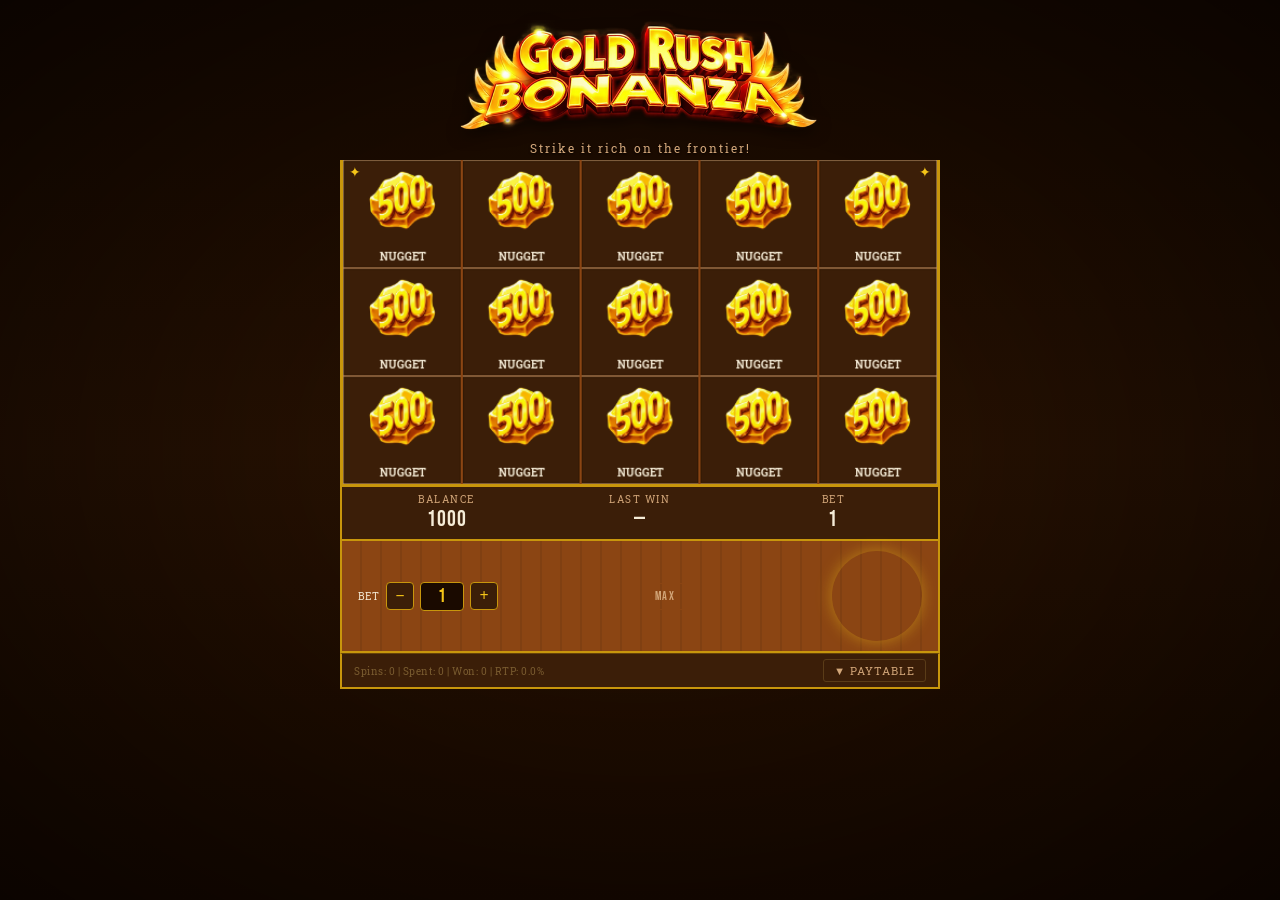
==== commit 4efbeff5: "Integrate Gold Rush Bonanza painted assets (LUC-12) - Add 11 symbol PNGs (256x256) and 5 UI assets (" ====
--- a/index.html
+++ b/index.html
@@ -11,7 +11,8 @@
 
     <!-- Header -->
     <div class="game-header">
-      <h1>Gold Rush</h1>
+      <h1 class="title-text-fallback">Gold Rush</h1>
+      <img class="title-image" src="assets/ui/title.png" alt="Gold Rush" />
       <p class="subtitle">Strike it rich on the frontier!</p>
     </div>
 
@@ -90,6 +91,13 @@
     const canvas = document.getElementById('reelCanvas');
     const renderer = new Renderer(canvas);
     renderer.drawGrid(renderer.grid, [], 0);
+
+    // Preload symbol PNG assets, then redraw once they're ready so the
+    // initial frame shows the painted symbols rather than the canvas
+    // shape fallback.
+    preloadSymbolImages().then(() => {
+      renderer.drawGrid(renderer.grid, renderer.winLines || [], 0);
+    });
 
     const game = new GoldRushGame(renderer);
 
--- a/css/style.css
+++ b/css/style.css
@@ -19,7 +19,10 @@
 * { box-sizing: border-box; margin: 0; padding: 0; }
 
 body {
-  background: linear-gradient(180deg, #1A0A00 0%, #3B1E08 60%, #1A0A00 100%);
+  background:
+    linear-gradient(180deg, rgba(26,10,0,0.55) 0%, rgba(59,30,8,0.35) 50%, rgba(26,10,0,0.7) 100%),
+    url('assets/ui/background.jpg') center top / cover no-repeat,
+    #1A0A00;
   min-height: 100vh;
   display: flex;
   flex-direction: column;
@@ -29,17 +32,14 @@
   overflow-x: hidden;
 }
 
-/* Mountain silhouette background (§8) */
+/* Dark vignette on top of the painted background to keep UI legible */
 body::before {
   content: '';
   position: fixed;
-  bottom: 0; left: 0; right: 0;
-  height: 140px;
-  background: linear-gradient(to top, #0d0500 0%, transparent 100%);
-  clip-path: polygon(0% 100%, 0% 55%, 5% 70%, 10% 40%, 18% 65%, 25% 30%, 32% 55%, 40% 20%, 47% 45%, 54% 15%, 60% 38%, 68% 22%, 75% 48%, 82% 28%, 90% 50%, 96% 35%, 100% 55%, 100% 100%);
+  inset: 0;
+  background: radial-gradient(ellipse at center, transparent 30%, rgba(0,0,0,0.55) 100%);
   pointer-events: none;
   z-index: 0;
-  opacity: 0.7;
 }
 
 .game-wrapper {
@@ -53,22 +53,32 @@
   gap: 0;
 }
 
-/* ── Header ── */
+/* ── Header — uses the painted Game_Title asset; text remains for SEO/a11y ── */
 .game-header {
   width: 100%;
-  background: var(--deep-brown);
-  border-bottom: 2px solid var(--gold-dark);
-  padding: 10px 16px 8px;
+  background: transparent;
+  padding: 8px 16px 4px;
   text-align: center;
 }
 
-h1 {
+.title-image {
+  display: block;
+  max-width: 100%;
+  height: auto;
+  margin: 0 auto;
+  max-height: 130px;
+  filter: drop-shadow(0 4px 8px rgba(0,0,0,0.6));
+}
+
+h1.title-text-fallback {
   font-family: 'Rye', 'Georgia', serif;
   font-size: clamp(1.8rem, 5vw, 2.6rem);
   color: var(--gold-primary);
   text-shadow: 2px 2px 0 var(--shadow-black), 0 0 20px rgba(245,197,24,0.4);
   letter-spacing: 4px;
   line-height: 1;
+  position: absolute;
+  left: -9999px;
 }
 
 .subtitle {
@@ -77,6 +87,7 @@
   font-size: 0.78rem;
   letter-spacing: 2px;
   margin-top: 2px;
+  text-shadow: 0 1px 2px rgba(0,0,0,0.8);
 }
 
 /* ── Reel window ── */
@@ -305,36 +316,34 @@
 }
 
 .btn-spin {
-  width: 80px; height: 80px;
+  width: 90px; height: 90px;
   border-radius: 50%;
-  background: radial-gradient(circle at 38% 35%, #FFE066, var(--gold-primary) 40%, var(--gold-dark) 75%, #7a5c00 100%);
-  border: 3px solid var(--gold-primary);
-  box-shadow: 0 0 16px rgba(245,197,24,0.4), inset 0 2px 6px rgba(255,255,255,0.25);
-  color: var(--deep-brown);
+  background: url('assets/ui/spin_btn.png') center / contain no-repeat, transparent;
+  border: none;
+  box-shadow: 0 0 16px rgba(245,197,24,0.45);
+  color: transparent;            /* hide the SPIN text — asset already has it */
   font-family: 'Rye', serif;
-  font-size: 1rem;
+  font-size: 0;
   letter-spacing: 2px;
   cursor: pointer;
-  transition: transform 0.08s, box-shadow 0.15s, background 0.2s;
+  transition: transform 0.08s, box-shadow 0.15s, filter 0.2s;
   position: relative;
   overflow: hidden;
+  padding: 0;
 }
 .btn-spin:hover {
+  background-image: url('assets/ui/spin_btn_hover.png');
   transform: scale(1.05);
-  box-shadow: 0 0 28px rgba(245,197,24,0.6), inset 0 2px 6px rgba(255,255,255,0.3);
+  box-shadow: 0 0 28px rgba(245,197,24,0.6);
 }
 .btn-spin:active { transform: scale(0.95); }
 .btn-spin:disabled {
-  background: radial-gradient(circle at 38% 35%, #666, #444 60%, #222);
-  border-color: #555;
+  filter: grayscale(0.85) brightness(0.55);
   box-shadow: none;
-  color: #888;
   cursor: not-allowed;
 }
 .btn-spin.spinning {
-  background: radial-gradient(circle at 38% 35%, #888, #555 60%, #333);
-  border-color: #777;
-  color: #aaa;
+  filter: grayscale(0.6) brightness(0.75);
   box-shadow: none;
   animation: spinBtnPulse 0.7s ease-in-out infinite alternate;
 }
